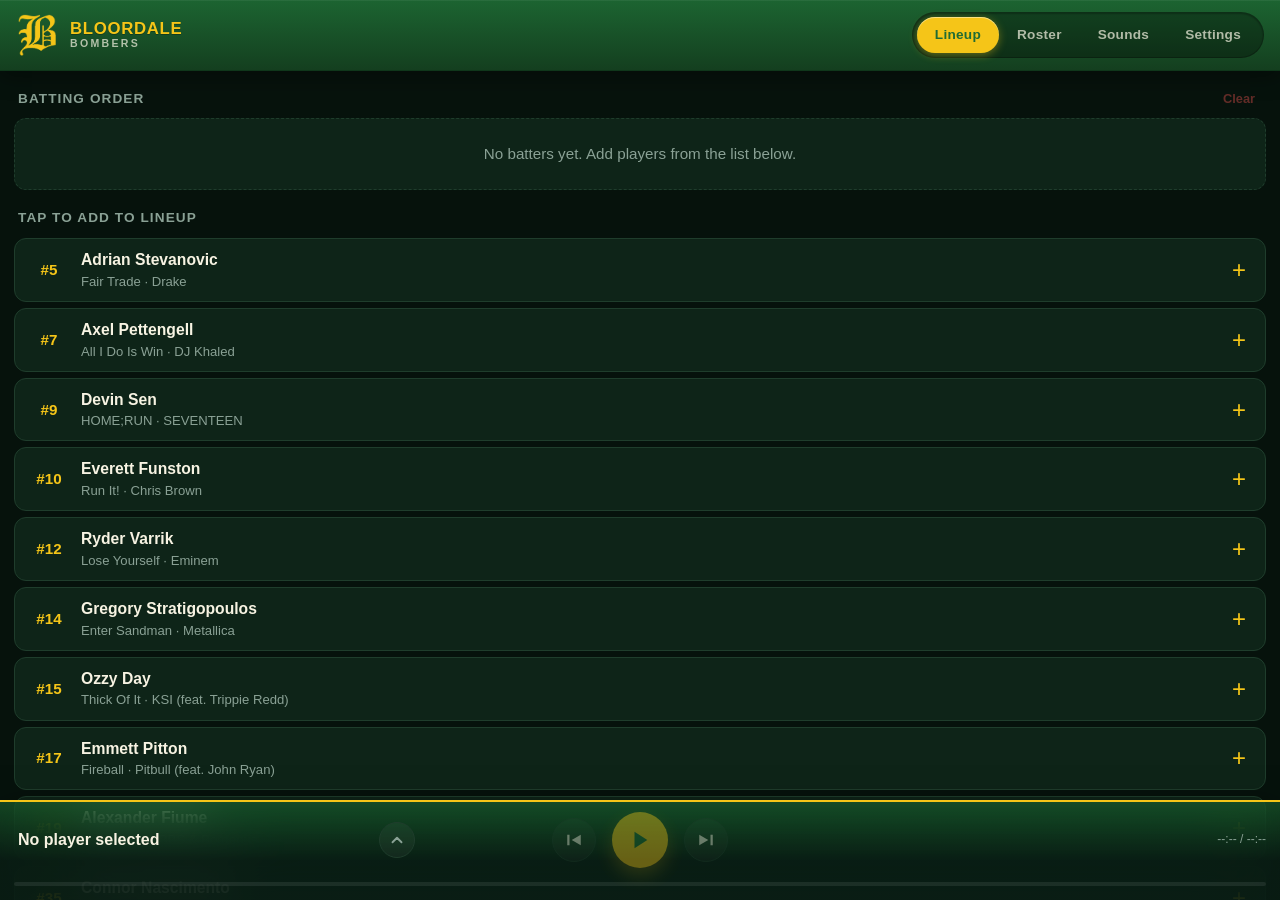
==== index.html @ 480cc955 "Deezer start points, and the team intro moves to the Sounds tab Two changes; they landed together be" ====
<!DOCTYPE html>
<html lang="en">
<head>
  <meta charset="UTF-8">
  <meta name="viewport" content="width=device-width, initial-scale=1.0, user-scalable=no">
  <meta name="apple-mobile-web-app-capable" content="yes">
  <meta name="apple-mobile-web-app-status-bar-style" content="black-translucent">
  <meta name="apple-mobile-web-app-title" content="Bloordale">
  <meta name="theme-color" content="#1f6b34">
  <meta name="description" content="Game-day announcements and walk-up music for the Bloordale Bombers.">
  <link rel="manifest" href="manifest.json">
  <link rel="apple-touch-icon" href="icon-180.png?v=2">
  <link rel="apple-touch-icon" sizes="180x180" href="icon-180.png?v=2">
  <link rel="icon" type="image/png" href="icon-bloordale-b.png?v=2">
  <title>Bloordale Walk-Up</title>

  <!-- Open Graph / Facebook -->
  <meta property="og:type" content="website">
  <meta property="og:site_name" content="Bloordale Walk-Up">
  <meta property="og:title" content="Bloordale Bombers · Walk-Up">
  <meta property="og:description" content="Announcements + walk-up music for every batter, every at-bat.">
  <meta property="og:url" content="https://mfiume.github.io/walkup-music/">
  <meta property="og:image" content="https://mfiume.github.io/walkup-music/og-image.png?v=1">
  <meta property="og:image:width" content="1200">
  <meta property="og:image:height" content="630">
  <meta property="og:image:alt" content="Gold blackletter B on a green background, with the Bloordale Bombers wordmark and the tagline 'Announcements + walk-up music for every batter, every at-bat.'">

  <!-- Twitter / X -->
  <meta name="twitter:card" content="summary_large_image">
  <meta name="twitter:title" content="Bloordale Bombers · Walk-Up">
  <meta name="twitter:description" content="Announcements + walk-up music for every batter, every at-bat.">
  <meta name="twitter:image" content="https://mfiume.github.io/walkup-music/og-image.png?v=1">

  <link rel="stylesheet" href="styles.css?v=36">
  <style>
    /* Critical: hide non-active views even if external CSS is stale/uncached */
    .view { display: none; }
    .view.active { display: block; }
  </style>
</head>
<body>
  <header>
    <div class="header-inner">
      <div class="brand" aria-label="Bloordale Bombers Walk-Up">
        <span class="brand-mark" role="img" aria-label="Bloordale B"></span>
        <span class="brand-text">
          <span class="brand-name">Bloordale</span>
          <span class="brand-sub">Bombers</span>
        </span>
      </div>
      <nav class="tab-group" role="tablist" aria-label="Sections">
        <button class="tab active" data-tab="lineup" role="tab" aria-selected="true">Lineup</button>
        <button class="tab" data-tab="roster" role="tab" aria-selected="false">Roster</button>
        <button class="tab" data-tab="sounds" role="tab" aria-selected="false">Sounds</button>
        <button class="tab" data-tab="settings" role="tab" aria-selected="false">Settings</button>
      </nav>
    </div>
  </header>

  <div id="offline-bar" class="offline-bar hidden" role="status" aria-live="polite">
    <svg width="15" height="15" viewBox="0 0 24 24" fill="none" stroke="currentColor" stroke-width="2.2" stroke-linecap="round" stroke-linejoin="round" aria-hidden="true">
      <path d="M1 1l22 22"/>
      <path d="M16.72 11.06A10.94 10.94 0 0 1 19 12.55"/>
      <path d="M5 12.55a10.94 10.94 0 0 1 5.17-2.39"/>
      <path d="M10.71 5.05A16 16 0 0 1 22.58 9"/>
      <path d="M1.42 9a15.91 15.91 0 0 1 4.7-2.88"/>
      <path d="M8.53 16.11a6 6 0 0 1 6.95 0"/>
      <line x1="12" y1="20" x2="12.01" y2="20"/>
    </svg>
    <span>Offline — playing from saved audio</span>
  </div>

  <main>
    <section id="lineup-view" class="view active">
      <div id="lineup-header">
        <h3>Batting Order</h3>
        <button id="clear-lineup-btn" class="clear-btn">Clear</button>
      </div>
      <div id="lineup-list"></div>
      <div id="available-players">
        <h3>Tap to add to lineup</h3>
        <div id="available-list"></div>
      </div>
    </section>

    <section id="roster-view" class="view"></section>

    <section id="sounds-view" class="view">
      <!-- Soundboard: one-shot ballpark stingers a coach fires by hand. The
           clips are mirrored into audio/sfx/ from myinstants.com (each file's
           source page is listed beside it in app.js) for the same reason the
           Suno tracks are mirrored: a stinger that has to buffer is a stinger
           that lands after the moment it was for. The rows are rendered by
           app.js from the SOUNDBOARD list. -->
      <section class="src-card" id="soundboard-card">
        <header class="src-head">
          <span class="src-logo sfx-logo" aria-hidden="true">
            <svg width="20" height="20" viewBox="0 0 24 24" fill="none" stroke="currentColor" stroke-width="2.1" stroke-linecap="round" stroke-linejoin="round" role="img"><title>Soundboard</title>
              <path d="M3 11v2a1 1 0 0 0 1 1h2l4 4V6L6 10H4a1 1 0 0 0-1 1z"/><path d="M15.5 8.5a5 5 0 0 1 0 7"/><path d="M18.5 5.5a9 9 0 0 1 0 13"/>
            </svg>
          </span>
          <div class="src-titles">
            <div class="src-name">Soundboard</div>
          </div>
          <span class="src-playing" role="img" aria-label="Playing"></span>
          <button class="src-toggle" type="button" data-section="soundboard"
                  aria-expanded="true" aria-controls="sfx-list" aria-label="Collapse Soundboard">
            <svg class="src-chevron" width="18" height="18" viewBox="0 0 24 24" fill="none" stroke="currentColor" stroke-width="2.5" stroke-linecap="round" stroke-linejoin="round" aria-hidden="true"><polyline points="6 9 12 15 18 9"/></svg>
          </button>
        </header>
        <div id="sfx-list" class="track-list"></div>
      </section>

      <!-- Suno: their playlist pages refuse to be framed, so instead the
           tracks are mirrored locally and played by the app itself. -->
      <section class="src-card" id="suno-card">
        <header class="src-head">
          <img class="src-logo" src="suno-logo.png" width="34" height="34" alt="Suno" decoding="async">
          <div class="src-titles">
            <div class="src-name">Suno</div>
          </div>
          <a class="src-link" id="suno-open" href="https://suno.com/playlist/f5dc5fd1-9dc5-4dd0-baaf-c9a19441e943" target="_blank" rel="noopener">
            Open
            <svg width="13" height="13" viewBox="0 0 24 24" fill="none" stroke="currentColor" stroke-width="2.4" stroke-linecap="round" stroke-linejoin="round" aria-hidden="true">
              <path d="M18 13v6a2 2 0 0 1-2 2H5a2 2 0 0 1-2-2V8a2 2 0 0 1 2-2h6"/><polyline points="15 3 21 3 21 9"/><line x1="10" y1="14" x2="21" y2="3"/>
            </svg>
          </a>
          <span class="src-playing" role="img" aria-label="Playing"></span>
          <button class="src-toggle" type="button" data-section="suno"
                  aria-expanded="true" aria-controls="suno-tracks" aria-label="Collapse Suno">
            <svg class="src-chevron" width="18" height="18" viewBox="0 0 24 24" fill="none" stroke="currentColor" stroke-width="2.5" stroke-linecap="round" stroke-linejoin="round" aria-hidden="true"><polyline points="6 9 12 15 18 9"/></svg>
          </button>
        </header>
        <div id="suno-tracks" class="track-list"></div>
      </section>

      <!-- Spotify: link-out only, so it sits last. Their embed caps playback at
           30-second previews unless the listener is signed in with Premium,
           which is no use for between innings, so there's no point spending a
           third-party iframe on it. Tapping through opens the real app, which
           also means nothing here plays in place and there is nothing to
           collapse. -->
      <section class="src-card" id="spotify-card">
        <header class="src-head">
          <span class="src-logo spotify-logo" aria-hidden="true">
            <svg viewBox="0 0 24 24" width="34" height="34" fill="#1ED760" role="img"><title>Spotify</title><path d="M12 0C5.4 0 0 5.4 0 12s5.4 12 12 12 12-5.4 12-12S18.66 0 12 0zm5.521 17.34c-.24.359-.66.48-1.021.24-2.82-1.74-6.36-2.101-10.561-1.141-.418.122-.779-.179-.899-.539-.12-.421.18-.78.54-.9 4.56-1.021 8.52-.6 11.64 1.32.42.18.479.659.301 1.02zm1.44-3.3c-.301.42-.841.6-1.262.3-3.239-1.98-8.159-2.58-11.939-1.38-.479.12-1.02-.12-1.14-.6-.12-.48.12-1.021.6-1.141C9.6 9.9 15 10.561 18.72 12.84c.361.181.54.78.241 1.2zm.12-3.36C15.24 8.4 8.82 8.16 5.16 9.301c-.6.179-1.2-.181-1.38-.721-.18-.601.18-1.2.72-1.381 4.26-1.26 11.28-1.02 15.721 1.621.539.3.719 1.02.419 1.56-.299.421-1.02.599-1.559.3z"/></svg>
          </span>
          <div class="src-titles">
            <div class="src-name">Spotify</div>
          </div>
          <a class="src-link" href="https://open.spotify.com/playlist/4XdSaPrftwgQ7KO2tkmmbv" target="_blank" rel="noopener">
            Open
            <svg width="13" height="13" viewBox="0 0 24 24" fill="none" stroke="currentColor" stroke-width="2.4" stroke-linecap="round" stroke-linejoin="round" aria-hidden="true">
              <path d="M18 13v6a2 2 0 0 1-2 2H5a2 2 0 0 1-2-2V8a2 2 0 0 1 2-2h6"/><polyline points="15 3 21 3 21 9"/><line x1="10" y1="14" x2="21" y2="3"/>
            </svg>
          </a>
        </header>
      </section>
    </section>

    <section id="settings-view" class="view">
      <h3>Walk-Up Mode</h3>
      <p class="settings-desc">How the announcement and music line up at each at-bat.</p>
      <div class="settings-options" role="radiogroup" aria-label="Walk-up mode">
        <button class="settings-opt" data-mode="overlap" role="radio" aria-checked="true">
          <span class="settings-opt-head">
            <span class="settings-opt-title">Overlap</span>
            <span class="settings-opt-check" aria-hidden="true">
              <svg width="16" height="16" viewBox="0 0 24 24" fill="none" stroke="currentColor" stroke-width="3" stroke-linecap="round" stroke-linejoin="round"><polyline points="20 6 9 17 4 12"/></svg>
            </span>
          </span>
          <span class="settings-opt-desc">Music starts at t=0 underneath the announcement at low volume, then ramps to full when the announcement ends.</span>
        </button>
        <button class="settings-opt" data-mode="sequential" role="radio" aria-checked="false">
          <span class="settings-opt-head">
            <span class="settings-opt-title">Sequential</span>
            <span class="settings-opt-check" aria-hidden="true">
              <svg width="16" height="16" viewBox="0 0 24 24" fill="none" stroke="currentColor" stroke-width="3" stroke-linecap="round" stroke-linejoin="round"><polyline points="20 6 9 17 4 12"/></svg>
            </span>
          </span>
          <span class="settings-opt-desc">Announcement plays first; music ducks in under the tail and takes over at the end.</span>
        </button>
      </div>

      <h3 style="margin-top:28px">Songs</h3>
      <p class="settings-desc">Give each player up to three walk-up songs, then switch between them here or from the full-screen player during the game.</p>
      <div id="song-options-list"></div>
    </section>
  </main>

  <div id="playback-bar">
    <div id="playback-main">
      <div id="playback-info">
        <div id="playback-text">
          <div id="playback-primary"><span id="playback-number"></span> <span id="playback-name">No player selected</span></div>
          <div id="playback-song-name" class="hidden"></div>
        </div>
        <span id="playback-status"></span>
        <button id="expand-btn" aria-label="Open Now Playing">
          <svg width="18" height="18" viewBox="0 0 24 24" fill="none" stroke="currentColor" stroke-width="2.5" stroke-linecap="round" stroke-linejoin="round">
            <polyline points="18 15 12 9 6 15"></polyline>
          </svg>
        </button>
      </div>
      <div id="transport">
        <button id="prev-btn" class="transport-btn" disabled aria-label="Previous">
          <svg width="18" height="18" viewBox="0 0 24 24" fill="currentColor"><rect x="3" y="5" width="3" height="14"/><polygon points="21 5 9 12 21 19 21 5"/></svg>
        </button>
        <button id="play-pause-btn" class="transport-btn primary" disabled aria-label="Play">
          <svg id="play-icon" width="22" height="22" viewBox="0 0 24 24" fill="currentColor"><polygon points="6 3 20 12 6 21 6 3"/></svg>
          <svg id="pause-icon" width="22" height="22" viewBox="0 0 24 24" fill="currentColor" style="display:none"><rect x="5" y="3" width="4" height="18"/><rect x="15" y="3" width="4" height="18"/></svg>
        </button>
        <button id="next-btn" class="transport-btn" disabled aria-label="Next">
          <svg width="18" height="18" viewBox="0 0 24 24" fill="currentColor"><polygon points="3 5 15 12 3 19 3 5"/><rect x="18" y="5" width="3" height="14"/></svg>
        </button>
      </div>
      <div id="progress-bar">
        <div id="progress-fill"></div>
      </div>
      <div id="playback-timer"><span id="time-current">--:--</span> / <span id="time-total">--:--</span></div>
    </div>
  </div>

  <div id="now-playing" class="hidden">
    <div id="np-top">
      <button id="collapse-btn" aria-label="Close Now Playing">
        <svg width="22" height="22" viewBox="0 0 24 24" fill="none" stroke="currentColor" stroke-width="2.5" stroke-linecap="round" stroke-linejoin="round">
          <polyline points="6 9 12 15 18 9"></polyline>
        </svg>
      </button>
      <div id="np-current-label">Now Batting</div>
      <div style="width: 44px"></div><!-- spacer for centering -->
    </div>

    <div id="np-last-up"></div>

    <div id="np-batter">
      <div id="np-number"></div>
      <div id="np-name"></div>
      <div id="np-song-name" class="hidden"></div>
      <!-- One chip per song the batter carries, filled in by app.js. Absent
           for a player with a single song: there is nothing to choose. -->
      <div id="np-song-picks" role="radiogroup" aria-label="Walk-up song"></div>
    </div>

    <div id="np-up-next"></div>

    <div id="np-progress">
      <div id="np-progress-bar">
        <div id="np-progress-fill"></div>
      </div>
      <div id="np-times">
        <span id="np-time-current">0:00</span>
        <span id="np-time-total">0:00</span>
      </div>
    </div>

    <div id="np-transport">
      <button id="np-prev-btn" class="np-transport-btn" aria-label="Previous">
        <svg width="28" height="28" viewBox="0 0 24 24" fill="currentColor"><rect x="3" y="5" width="3" height="14"/><polygon points="21 5 9 12 21 19 21 5"/></svg>
      </button>
      <button id="np-play-pause-btn" class="np-transport-btn primary" aria-label="Play">
        <svg id="np-play-icon" width="44" height="44" viewBox="0 0 24 24" fill="currentColor"><polygon points="6 3 20 12 6 21 6 3"/></svg>
        <svg id="np-pause-icon" width="44" height="44" viewBox="0 0 24 24" fill="currentColor" style="display:none"><rect x="5" y="3" width="4" height="18"/><rect x="15" y="3" width="4" height="18"/></svg>
      </button>
      <button id="np-next-btn" class="np-transport-btn" aria-label="Next">
        <svg width="28" height="28" viewBox="0 0 24 24" fill="currentColor"><polygon points="3 5 15 12 3 19 3 5"/><rect x="18" y="5" width="3" height="14"/></svg>
      </button>
    </div>
  </div>

  <audio id="announcement-audio" preload="auto"></audio>
  <audio id="walkup-audio" preload="auto"></audio>
  <audio id="suno-audio" preload="none"></audio>
  <!-- Stingers are short and must fire the instant a pad is tapped, so unlike
       the Suno tracks they are preloaded rather than fetched on demand. -->
  <audio id="sfx-audio" preload="auto"></audio>

  <!-- Deezer search modal -->
  <div id="deezer-modal" class="hidden" role="dialog" aria-modal="true" aria-labelledby="deezer-modal-title">
    <div id="deezer-modal-backdrop"></div>
    <div id="deezer-modal-content">
      <div id="deezer-modal-header">
        <div>
          <div id="deezer-modal-title">Search Deezer</div>
          <div id="deezer-modal-subtitle"></div>
        </div>
        <button id="deezer-close" aria-label="Close">
          <svg width="22" height="22" viewBox="0 0 24 24" fill="none" stroke="currentColor" stroke-width="2.5" stroke-linecap="round"><line x1="18" y1="6" x2="6" y2="18"/><line x1="6" y1="6" x2="18" y2="18"/></svg>
        </button>
      </div>
      <div id="deezer-search-wrap">
        <svg class="deezer-search-icon" width="18" height="18" viewBox="0 0 24 24" fill="none" stroke="currentColor" stroke-width="2.5" stroke-linecap="round" stroke-linejoin="round">
          <circle cx="11" cy="11" r="7"/><line x1="20" y1="20" x2="16.5" y2="16.5"/>
        </svg>
        <input type="text" id="deezer-search-input" placeholder="Song or artist…" autocomplete="off" autocorrect="off" spellcheck="false">
      </div>
      <div id="deezer-results">
        <div class="deezer-empty">Search for any song or artist above.</div>
      </div>
    </div>
  </div>

  <script src="app.js?v=54"></script>
</body>
</html>
---- styles.css ----
/* === Walk-Up Music — Simple Build === */

*, *::before, *::after {
  box-sizing: border-box;
  margin: 0;
  padding: 0;
  -webkit-tap-highlight-color: transparent;
}

:root {
  /* Bloordale Bombers — green + yellow */
  --bg: #06120c;                     /* near-black with a green tint */
  --bg-2: #0a1c14;
  --panel: #0e2418;
  --panel-2: #133022;
  --border: #1f3d2c;
  --text: #f7f3e2;                   /* warm cream */
  --muted: #8aa195;
  --accent: #f5c518;                 /* gold */
  --accent-rgb: 245, 197, 24;
  --accent-soft: rgba(245, 197, 24, 0.18);
  --green: #1f6b34;                  /* logo green */
  --green-bright: #2f8a47;
  --green-rgb: 31, 107, 52;
  --danger: #ef5350;
  --shadow: 0 10px 30px rgba(0, 0, 0, 0.55);
}

html, body {
  height: 100%;
  background: var(--bg);
  color: var(--text);
  font-family: -apple-system, BlinkMacSystemFont, "Segoe UI", Roboto, "Helvetica Neue", Arial, sans-serif;
  font-size: 16px;
  line-height: 1.45;
  overscroll-behavior: none;
}
@supports (height: 100dvh) {
  html, body { height: 100dvh; }
}

/* Three-region layout: header (top), main (scrollable middle), playback bar
   (bottom). Body fills the viewport and never scrolls. Main is the only
   scroll container. The bar is absolutely positioned at the bottom so
   content visually scrolls *under* a frosted-glass overlay, but main's
   bottom padding (--bar-h, set by JS) guarantees the last list item can
   always be scrolled into clear view above the bar. */
body {
  display: flex;
  flex-direction: column;
  overflow: hidden;
  position: relative;
}

button {
  font: inherit;
  color: inherit;
  background: transparent;
  border: 0;
  cursor: pointer;
}
button:disabled { opacity: 0.4; cursor: default; }

.hidden { display: none !important; }

/* === Header === */
header {
  position: sticky;
  top: 0;
  z-index: 5;
  background:
    linear-gradient(180deg, #1c6431 0%, #143f1f 100%);
  border-bottom: 1px solid rgba(0, 0, 0, 0.45);
  box-shadow:
    inset 0 1px 0 rgba(255, 255, 255, 0.06),
    0 6px 20px rgba(0, 0, 0, 0.35);
  padding-top: env(safe-area-inset-top);
}

.header-inner {
  display: flex;
  align-items: center;
  justify-content: space-between;
  gap: 16px;
  padding: 12px 16px;
  max-width: 1400px;
  margin: 0 auto;
}

/* === Offline indicator === */
/* Slim banner under the header. In normal document flow, so it never overlaps
   content — it just isn't there until the device goes offline. */
.offline-bar {
  display: flex;
  align-items: center;
  justify-content: center;
  gap: 8px;
  padding: 6px 14px;
  background: linear-gradient(180deg, #f5c518 0%, #e0ac00 100%);
  color: #1a1500;
  font-size: 0.8rem;
  font-weight: 700;
  letter-spacing: 0.01em;
  box-shadow: 0 4px 14px rgba(0, 0, 0, 0.3);
  position: sticky;
  top: 0;
  z-index: 4;
}
.offline-bar svg { flex-shrink: 0; }

/* === Brand === */
.brand {
  display: flex;
  align-items: center;
  gap: 12px;
  min-width: 0;
}
/* The team's actual blackletter "B" silhouette, painted gold via a CSS mask
   so it shows up as gold-on-green on our header. */
.brand-mark {
  width: 42px;
  height: 42px;
  flex-shrink: 0;
  background-color: var(--accent);
  -webkit-mask-image: url('icon-bloordale-b.png');
          mask-image: url('icon-bloordale-b.png');
  -webkit-mask-size: contain;
          mask-size: contain;
  -webkit-mask-repeat: no-repeat;
          mask-repeat: no-repeat;
  -webkit-mask-position: center;
          mask-position: center;
  filter: drop-shadow(0 2px 3px rgba(0, 0, 0, 0.45));
}
.brand-text {
  display: flex;
  flex-direction: column;
  line-height: 1.05;
  min-width: 0;
}
.brand-name {
  font-size: 1.05rem;
  font-weight: 800;
  color: var(--accent);
  letter-spacing: 0.04em;
  text-transform: uppercase;
  text-shadow: 0 1px 0 rgba(0, 0, 0, 0.25);
  white-space: nowrap;
  overflow: hidden;
  text-overflow: ellipsis;
}
.brand-sub {
  font-size: 0.66rem;
  color: rgba(247, 243, 226, 0.7);
  letter-spacing: 0.22em;
  text-transform: uppercase;
  font-weight: 600;
  white-space: nowrap;
  overflow: hidden;
  text-overflow: ellipsis;
}

/* === Segmented Tab Control === */
.tab-group {
  display: inline-flex;
  align-items: center;
  background: rgba(0, 0, 0, 0.32);
  padding: 4px;
  border-radius: 999px;
  border: 1px solid rgba(0, 0, 0, 0.25);
  box-shadow: inset 0 1px 2px rgba(0, 0, 0, 0.3);
  flex-shrink: 0;
}
.tab {
  padding: 8px 18px;
  border-radius: 999px;
  font-weight: 600;
  font-size: 0.85rem;
  color: rgba(247, 243, 226, 0.7);
  background: transparent;
  border: 0;
  transition: background 0.18s ease, color 0.18s ease, transform 0.1s ease;
  letter-spacing: 0.02em;
  white-space: nowrap;
}
.tab:hover:not(.active) { color: var(--text); }
.tab:active { transform: scale(0.97); }
.tab.active {
  background: var(--accent);
  color: var(--green);
  font-weight: 800;
  box-shadow: 0 2px 8px rgba(var(--accent-rgb), 0.4),
              inset 0 1px 0 rgba(255, 255, 255, 0.45);
}

/* Phone-narrow header: hide brand wordmark + tagline so the B mark stands
   alone, and tighten the tabs so they fit alongside it. */
@media (max-width: 480px) {
  .header-inner { padding: 10px 12px; gap: 10px; }
  .brand-text { display: none; }
  .brand-mark { width: 36px; height: 36px; }
  .tab { padding: 7px 14px; font-size: 0.82rem; }
}
@media (max-width: 380px) {
  /* on the smallest phones, drop tab text to single icons isn't easy without
     icons; just shrink padding more */
  .tab { padding: 6px 10px; font-size: 0.76rem; }
}

/* === Main / Views === */
main {
  flex: 1 1 0;
  min-height: 0;          /* lets the flex item shrink below its content */
  overflow-y: auto;       /* the only scroll container on the page */
  -webkit-overflow-scrolling: touch;
  padding: 14px 14px calc(var(--bar-h, 200px) + 16px);
}
.view { display: none; }
.view.active { display: block; }

h3 {
  font-size: 0.85rem;
  font-weight: 600;
  text-transform: uppercase;
  letter-spacing: 0.08em;
  color: var(--muted);
  margin: 18px 4px 10px;
}

/* === Lineup view === */
#lineup-header {
  display: flex;
  justify-content: space-between;
  align-items: baseline;
}
#lineup-header h3 { margin-top: 4px; }
.clear-btn {
  font-size: 0.8rem;
  color: var(--danger);
  padding: 4px 10px;
  border-radius: 8px;
  font-weight: 600;
  background: transparent;
  border: 1px solid transparent;
}
.clear-btn:not(:disabled):hover {
  background: rgba(239, 83, 80, 0.1);
  border-color: rgba(239, 83, 80, 0.3);
}

.empty-state {
  text-align: center;
  color: var(--muted);
  padding: 24px 12px;
  background: var(--panel);
  border: 1px dashed var(--border);
  border-radius: 12px;
  font-size: 0.95rem;
}
.empty-state.subtle { background: transparent; border: 0; }

#lineup-list {
  display: flex;
  flex-direction: column;
  gap: 6px;
  margin-bottom: 8px;
}

.lineup-row {
  display: grid;
  grid-template-columns: 28px 44px 1fr 36px 36px;
  align-items: center;
  gap: 10px;
  padding: 10px 12px;
  background: var(--panel);
  border: 1px solid var(--border);
  border-radius: 12px;
  cursor: pointer;
  transition: background 0.15s, border-color 0.15s, transform 0.15s;
}
.lineup-row:hover { background: var(--panel-2); }
.lineup-row.active {
  border-color: rgba(var(--accent-rgb), 0.6);
  background: linear-gradient(180deg, rgba(var(--accent-rgb), 0.12), rgba(var(--accent-rgb), 0.04));
  box-shadow: 0 0 0 1px rgba(var(--accent-rgb), 0.2) inset;
}
.lineup-row.dragging { opacity: 0.5; transform: scale(0.98); }

.lineup-pos {
  font-weight: 700;
  color: var(--muted);
  font-size: 0.85rem;
  text-align: center;
}
.lineup-num {
  font-weight: 700;
  color: var(--accent);
  font-size: 0.95rem;
  text-align: center;
}
.lineup-info {
  display: flex;
  flex-direction: column;
  min-width: 0;
}
.lineup-name {
  font-weight: 600;
  font-size: 0.98rem;
  white-space: nowrap;
  overflow: hidden;
  text-overflow: ellipsis;
}
.lineup-song {
  font-size: 0.82rem;
  color: var(--muted);
  white-space: nowrap;
  overflow: hidden;
  text-overflow: ellipsis;
}

.lineup-play, .lineup-remove {
  width: 36px;
  height: 36px;
  border-radius: 50%;
  display: inline-flex;
  align-items: center;
  justify-content: center;
  background: rgba(255, 255, 255, 0.04);
  border: 1px solid var(--border);
  color: var(--text);
  transition: background 0.15s, color 0.15s;
}
.lineup-play:hover { background: var(--accent-soft); color: var(--accent); }
.lineup-remove { color: var(--muted); }
.lineup-remove:hover { background: rgba(239, 83, 80, 0.12); color: var(--danger); border-color: rgba(239, 83, 80, 0.3); }

/* === Available list (lineup tab) === */
#available-players { margin-bottom: 8px; }
#available-list {
  display: flex;
  flex-direction: column;
  gap: 6px;
}
.available-row {
  display: grid;
  grid-template-columns: 44px 1fr 28px;
  align-items: center;
  gap: 10px;
  padding: 10px 12px;
  background: var(--panel);
  border: 1px solid var(--border);
  border-radius: 12px;
  text-align: left;
  width: 100%;
}
.available-row:hover { background: var(--panel-2); border-color: rgba(var(--accent-rgb), 0.4); }
.add-icon {
  font-size: 1.5rem;
  color: var(--accent);
  font-weight: 300;
  line-height: 1;
  text-align: center;
}

/* === Roster view ===
   Matches the lineup-row styling for visual consistency: same panel
   background, border, radius, padding, and inter-row gap. Differences
   from lineup-row: no position column, no remove button. */
#roster-view {
  display: flex;
  flex-direction: column;
  gap: 6px;
  margin-bottom: 8px;
}
.roster-card {
  display: grid;
  grid-template-columns: 44px 1fr 36px;
  align-items: center;
  gap: 10px;
  padding: 10px 12px;
  background: var(--panel);
  border: 1px solid var(--border);
  border-radius: 12px;
  text-align: left;
  width: 100%;
  cursor: pointer;
  transition: background 0.15s, border-color 0.15s, transform 0.15s;
}
.roster-card:hover { background: var(--panel-2); border-color: rgba(var(--accent-rgb), 0.4); }
.roster-card.active {
  border-color: rgba(var(--accent-rgb), 0.6);
  background: linear-gradient(180deg, rgba(var(--accent-rgb), 0.12), rgba(var(--accent-rgb), 0.04));
  box-shadow: 0 0 0 1px rgba(var(--accent-rgb), 0.2) inset;
}
.roster-num {
  font-weight: 700;
  color: var(--accent);
  font-size: 0.95rem;
  text-align: center;
}
.roster-info {
  display: flex;
  flex-direction: column;
  min-width: 0;
}
.roster-name {
  font-weight: 600;
  font-size: 0.98rem;
  white-space: nowrap;
  overflow: hidden;
  text-overflow: ellipsis;
}
.roster-song {
  font-size: 0.82rem;
  color: var(--muted);
  white-space: nowrap;
  overflow: hidden;
  text-overflow: ellipsis;
}
.roster-play {
  width: 36px;
  height: 36px;
  border-radius: 50%;
  display: inline-flex;
  align-items: center;
  justify-content: center;
  background: rgba(255, 255, 255, 0.04);
  border: 1px solid var(--border);
  color: var(--text);
  transition: background 0.15s, color 0.15s;
}
.roster-card:hover .roster-play { background: var(--accent-soft); color: var(--accent); border-color: rgba(var(--accent-rgb), 0.5); }

/* === Playback bar === */
#playback-bar {
  position: absolute;
  left: 0;
  right: 0;
  bottom: 0;
  z-index: 10;
  /* Translucent + blurred so content visibly scrolls *underneath* */
  background:
    linear-gradient(180deg, rgba(31, 107, 52, 0.55) 0%, rgba(10, 28, 20, 0.85) 60%);
  -webkit-backdrop-filter: blur(20px) saturate(160%);
          backdrop-filter: blur(20px) saturate(160%);
  border-top: 2px solid var(--accent);
  box-shadow: var(--shadow);
  padding: 10px 14px calc(14px + env(safe-area-inset-bottom));
}
/* Browsers without backdrop-filter get a more opaque solid colour so the
   text is still legible. */
@supports not ((-webkit-backdrop-filter: blur(1px)) or (backdrop-filter: blur(1px))) {
  #playback-bar {
    background:
      linear-gradient(180deg, rgba(31, 107, 52, 0.92) 0%, rgba(10, 28, 20, 0.97) 60%);
  }
}
#playback-main {
  display: grid;
  grid-template-columns: 1fr;
  gap: 8px;
  max-width: 1400px;
  margin: 0 auto;
}
#playback-info {
  display: flex;
  align-items: center;
  gap: 12px;
  min-width: 0;
}
#playback-text {
  flex: 1;
  min-width: 0;
}
#playback-primary {
  font-weight: 700;
  font-size: 1rem;
  white-space: nowrap;
  overflow: hidden;
  text-overflow: ellipsis;
}
#playback-number { color: var(--accent); margin-right: 4px; }
#playback-song-name {
  font-size: 0.82rem;
  color: var(--muted);
  white-space: nowrap;
  overflow: hidden;
  text-overflow: ellipsis;
}
#playback-status {
  font-size: 0.75rem;
  color: var(--muted);
  text-transform: uppercase;
  letter-spacing: 0.06em;
  white-space: nowrap;
}

#expand-btn {
  background: rgba(255, 255, 255, 0.04);
  border: 1px solid var(--border);
  color: var(--muted);
  width: 36px;
  height: 36px;
  border-radius: 50%;
  display: inline-flex;
  align-items: center;
  justify-content: center;
  flex-shrink: 0;
  transition: background 0.15s, color 0.15s, transform 0.1s;
}
#expand-btn:hover { color: var(--accent); background: var(--accent-soft); border-color: rgba(var(--accent-rgb), 0.5); }
#expand-btn:active { transform: scale(0.94); }

#transport {
  display: flex;
  justify-content: center;
  align-items: center;
  gap: 16px;
}
.transport-btn {
  width: 44px;
  height: 44px;
  border-radius: 50%;
  display: inline-flex;
  align-items: center;
  justify-content: center;
  color: var(--text);
  background: rgba(255, 255, 255, 0.05);
  border: 1px solid var(--border);
  transition: background 0.15s, color 0.15s, transform 0.1s;
}
.transport-btn:not(:disabled):hover { background: rgba(255, 255, 255, 0.1); }
.transport-btn:not(:disabled):active { transform: scale(0.94); }
.transport-btn.primary {
  width: 56px;
  height: 56px;
  background: var(--accent);
  color: var(--green);  /* gold button, green icon — matches the logo */
  border-color: transparent;
  box-shadow: 0 8px 18px rgba(var(--accent-rgb), 0.35);
}
.transport-btn.primary:not(:disabled):hover { background: #ffd246; }

#progress-bar {
  height: 4px;
  background: rgba(255, 255, 255, 0.08);
  border-radius: 999px;
  overflow: hidden;
}
#progress-fill {
  height: 100%;
  width: 0%;
  background: var(--accent);
  border-radius: 999px;
  transition: width 0.2s linear;
}
#playback-timer {
  font-size: 0.75rem;
  color: var(--muted);
  text-align: center;
  font-variant-numeric: tabular-nums;
}

/* === Layout tweaks for wider screens === */
@media (min-width: 720px) {
  #playback-main {
    grid-template-columns: minmax(0, 1fr) minmax(0, 1fr) minmax(0, 1fr);
    grid-template-areas:
      "info transport timer"
      "progress progress progress";
    align-items: center;
    gap: 14px 24px;
  }
  #playback-info { grid-area: info; }
  #transport {
    grid-area: transport;
    justify-self: center;  /* center the transport within its own column */
  }
  #playback-timer { grid-area: timer; text-align: right; }
  #progress-bar { grid-area: progress; }
}

/* Show player name + song side-by-side on wider screens (no truncation) */
@media (min-width: 900px) {
  #playback-text {
    display: flex;
    align-items: baseline;
    gap: 14px;
    min-width: 0;
  }
  #playback-primary { flex-shrink: 0; }
  #playback-song-name {
    font-size: 0.95rem;
    color: var(--muted);
  }
  #playback-song-name::before {
    content: '·';
    margin-right: 10px;
    color: var(--muted);
    opacity: 0.6;
  }
}

/* ==============================
   Now Playing (fullscreen overlay)
   ============================== */
#now-playing {
  position: fixed;
  inset: 0;
  z-index: 50;
  background:
    radial-gradient(circle at 50% 0%, rgba(31, 107, 52, 0.55) 0%, transparent 60%),
    linear-gradient(180deg, var(--bg) 0%, var(--bg-2) 100%);
  display: flex;
  flex-direction: column;
  align-items: center;
  padding: max(env(safe-area-inset-top), 18px) 22px max(env(safe-area-inset-bottom), 22px);
  transition: transform 0.35s cubic-bezier(0.2, 0.8, 0.2, 1), opacity 0.25s ease;
}
#now-playing.hidden {
  display: flex !important;          /* override critical-CSS .hidden */
  transform: translateY(100%);
  opacity: 0;
  pointer-events: none;
}

#np-top {
  width: 100%;
  max-width: 560px;
  display: flex;
  align-items: center;
  justify-content: space-between;
  gap: 12px;
  padding-top: 4px;
  flex-shrink: 0;
}

#collapse-btn {
  background: rgba(255, 255, 255, 0.05);
  border: 1px solid var(--border);
  color: var(--text);
  width: 44px;
  height: 44px;
  border-radius: 50%;
  display: inline-flex;
  align-items: center;
  justify-content: center;
  flex-shrink: 0;
  transition: background 0.15s, transform 0.1s;
}
#collapse-btn:hover { background: rgba(255, 255, 255, 0.1); }
#collapse-btn:active { transform: scale(0.92); }

#np-current-label {
  font-size: 0.72rem;
  font-weight: 700;
  text-transform: uppercase;
  letter-spacing: 0.22em;
  color: var(--muted);
  text-align: center;
}

/* Who just hit. Sits above the batter block so the panel reads in the order
   the game happens — last up, now batting, on deck — and is dimmed because it
   is history: it must never pull the eye off the name at the plate. */
#np-last-up {
  margin-top: 14px;
  width: 100%;
  max-width: 560px;
  display: flex;
  flex-direction: column;
  flex-shrink: 0;
}
#np-last-up:empty { display: none; }

#np-batter {
  margin-top: clamp(14px, 5vh, 48px);
  text-align: center;
  display: flex;
  flex-direction: column;
  align-items: center;
  width: 100%;
  max-width: 560px;
  flex-shrink: 0;
}
#np-number {
  font-size: clamp(5rem, 22vw, 9rem);
  font-weight: 900;
  color: var(--accent);
  line-height: 0.9;
  letter-spacing: -0.04em;
  font-variant-numeric: tabular-nums;
  text-shadow: 0 0 60px rgba(var(--accent-rgb), 0.25);
}
#np-name {
  margin-top: 12px;
  font-size: clamp(1.4rem, 5vw, 2.2rem);
  font-weight: 700;
  color: var(--text);
  letter-spacing: 0.01em;
  line-height: 1.15;
}
#np-song-name {
  margin-top: 10px;
  font-size: clamp(0.9rem, 2.2vw, 1.1rem);
  color: var(--muted);
  letter-spacing: 0.01em;
}
#np-song-name.hidden { display: none; }

/* The batter's songs. Sits directly under the song line so the chip you tap
   and the full title that results are read in one glance. Equal widths, so a
   long title truncates rather than starving its neighbours; the row disappears
   entirely for a player with one song. */
#np-song-picks {
  margin-top: 14px;
  width: 100%;
  display: flex;
  gap: 7px;
  justify-content: center;
}
#np-song-picks:empty { display: none; }

.np-song-chip {
  flex: 1 1 0;
  min-width: 0;
  max-width: 170px;
  padding: 9px 10px;
  border-radius: 999px;
  border: 1px solid var(--border);
  background: rgba(255, 255, 255, 0.05);
  color: var(--muted);
  font-size: 0.82rem;
  font-weight: 600;
  letter-spacing: 0.01em;
  transition: background 0.15s, color 0.15s, border-color 0.15s, transform 0.08s;
}
.np-song-chip-title {
  display: block;
  white-space: nowrap;
  overflow: hidden;
  text-overflow: ellipsis;
}
.np-song-chip:hover {
  color: var(--text);
  border-color: rgba(var(--accent-rgb), 0.45);
}
.np-song-chip:active { transform: scale(0.96); }
.np-song-chip.active {
  background: var(--accent);
  border-color: var(--accent);
  color: var(--green);
  font-weight: 800;
}
/* Chosen, but its audio isn't on this device: gold outline instead of gold
   fill, because something else is what the speaker is actually playing. */
.np-song-chip.active.needs-download {
  background: transparent;
  border-color: var(--accent);
  border-style: dashed;
  color: var(--accent);
}

#np-up-next {
  margin-top: 18px;
  width: 100%;
  max-width: 560px;
  display: flex;
  flex-direction: column;
  gap: 8px;
}
.np-role-row {
  display: flex;
  align-items: center;
  gap: 14px;
  background: rgba(255, 255, 255, 0.04);
  border: 1px solid var(--border);
  border-radius: 12px;
  padding: 10px 14px;
}
.np-role-label {
  font-size: 0.62rem;
  font-weight: 800;
  text-transform: uppercase;
  letter-spacing: 0.1em;
  padding: 4px 8px;
  border-radius: 5px;
  background: rgba(var(--green-rgb), 0.25);
  color: var(--accent);
  flex-shrink: 0;
}
.np-role-name {
  font-size: 0.95rem;
  font-weight: 600;
  color: var(--text);
  flex: 1;
  text-align: right;
  white-space: nowrap;
  overflow: hidden;
  text-overflow: ellipsis;
}
.np-role-name .np-role-num {
  color: var(--accent);
  margin-right: 6px;
}

/* A batter who has already hit: same row, held back a stop. */
.np-role-row--past {
  background: rgba(255, 255, 255, 0.02);
  border-color: rgba(31, 61, 44, 0.7);
}
.np-role-row--past .np-role-label {
  background: rgba(255, 255, 255, 0.06);
  color: var(--muted);
}
.np-role-row--past .np-role-name { color: var(--muted); }
.np-role-row--past .np-role-name .np-role-num { color: rgba(var(--accent-rgb), 0.6); }

#np-progress {
  width: 100%;
  max-width: 560px;
  margin-top: auto;     /* push to lower portion */
  padding-top: 24px;
}
#np-progress-bar {
  height: 16px;
  position: relative;
  display: flex;
  align-items: center;
}
#np-progress-bar::before {
  content: '';
  position: absolute;
  left: 0; right: 0;
  height: 4px;
  background: rgba(255, 255, 255, 0.08);
  border-radius: 2px;
  pointer-events: none;
}
#np-progress-fill {
  position: absolute;
  left: 0;
  height: 4px;
  background: var(--accent);
  border-radius: 2px;
  width: 0%;
  transition: width 0.2s linear;
  z-index: 1;
  pointer-events: none;
}
#np-times {
  display: flex;
  justify-content: space-between;
  margin-top: 8px;
  font-size: 0.78rem;
  color: var(--muted);
  font-variant-numeric: tabular-nums;
}

#np-transport {
  display: flex;
  align-items: center;
  justify-content: center;
  gap: 36px;
  margin-top: 22px;
  padding-bottom: 12px;
  width: 100%;
  max-width: 560px;
}
.np-transport-btn {
  width: 60px;
  height: 60px;
  border: none;
  border-radius: 50%;
  background: rgba(255, 255, 255, 0.05);
  color: var(--text);
  display: flex;
  align-items: center;
  justify-content: center;
  flex-shrink: 0;
  transition: background 0.15s, transform 0.1s;
}
.np-transport-btn:hover:not(:disabled) { background: rgba(255, 255, 255, 0.1); }
.np-transport-btn:active:not(:disabled) { transform: scale(0.92); }
.np-transport-btn:disabled { opacity: 0.3; }
.np-transport-btn.primary {
  width: 84px;
  height: 84px;
  background: var(--accent);
  color: var(--green);
  box-shadow: 0 10px 30px rgba(var(--accent-rgb), 0.35);
}
.np-transport-btn.primary:hover:not(:disabled) { background: #ffd246; }
.np-transport-btn.primary:active:not(:disabled) { transform: scale(0.95); }
.np-transport-btn.primary:disabled {
  background: var(--muted);
  color: var(--bg);
  box-shadow: none;
  opacity: 0.5;
}

/* === Settings view === */
.settings-desc {
  color: var(--muted);
  font-size: 0.9rem;
  margin: -4px 4px 14px;
  line-height: 1.5;
}

.settings-options {
  display: flex;
  flex-direction: column;
  gap: 8px;
  margin-bottom: 8px;
}

.settings-opt {
  display: flex;
  flex-direction: column;
  align-items: stretch;
  gap: 6px;
  padding: 14px 16px;
  background: var(--panel);
  border: 1px solid var(--border);
  border-radius: 12px;
  text-align: left;
  width: 100%;
  cursor: pointer;
  transition: background 0.15s, border-color 0.15s, transform 0.1s;
}
.settings-opt:hover { background: var(--panel-2); border-color: rgba(var(--accent-rgb), 0.4); }
.settings-opt:active { transform: scale(0.995); }

.settings-opt.active {
  border-color: rgba(var(--accent-rgb), 0.7);
  background: linear-gradient(180deg, rgba(var(--accent-rgb), 0.12), rgba(var(--accent-rgb), 0.04));
  box-shadow: 0 0 0 1px rgba(var(--accent-rgb), 0.25) inset;
}

.settings-opt-head {
  display: flex;
  align-items: center;
  justify-content: space-between;
  gap: 12px;
}
.settings-opt-title {
  font-weight: 700;
  font-size: 1.02rem;
  color: var(--text);
  letter-spacing: 0.01em;
}
.settings-opt-check {
  width: 24px;
  height: 24px;
  border-radius: 50%;
  display: inline-flex;
  align-items: center;
  justify-content: center;
  background: transparent;
  border: 1.5px solid var(--border);
  color: transparent;
  flex-shrink: 0;
  transition: background 0.15s, border-color 0.15s, color 0.15s;
}
.settings-opt.active .settings-opt-check {
  background: var(--accent);
  border-color: var(--accent);
  color: var(--green);
}

.settings-opt-desc {
  font-size: 0.85rem;
  color: var(--muted);
  line-height: 1.5;
}

/* === Settings → Songs (per-player walk-up overrides) === */
#song-options-list {
  display: flex;
  flex-direction: column;
  gap: 10px;
  margin-bottom: 8px;
}

/* Accordion: each player's card is a <details>; summary is the tappable
   row that shows #N / name / current song / caret. Body (song library)
   reveals when open. */
.song-player-card {
  background: var(--panel);
  border: 1px solid var(--border);
  border-radius: 12px;
  overflow: hidden;
}
.song-player-card + .song-player-card { margin-top: 0; /* gap handled by parent */ }
.song-player-card[open] {
  background: var(--panel-2);
  border-color: rgba(var(--accent-rgb), 0.25);
}

/* Hide the native disclosure marker so our caret is the only chevron */
.song-player-card > summary::-webkit-details-marker { display: none; }
.song-player-card > summary { list-style: none; }

.song-player-head {
  display: flex;
  align-items: center;
  gap: 10px;
  padding: 12px 14px;
  cursor: pointer;
  user-select: none;
  -webkit-tap-highlight-color: transparent;
}
.song-player-head:hover { background: rgba(255, 255, 255, 0.02); }
.song-player-head .lineup-num { min-width: 44px; }
.song-player-name {
  font-weight: 600;
  font-size: 0.98rem;
  color: var(--text);
  white-space: nowrap;
  overflow: hidden;
  text-overflow: ellipsis;
}
.song-player-current {
  font-size: 0.82rem;
  color: var(--muted);
  margin-left: auto;
  white-space: nowrap;
  overflow: hidden;
  text-overflow: ellipsis;
  max-width: 45%;
  display: inline-flex;
  align-items: center;
  gap: 6px;
}
.song-player-current.is-custom { color: var(--accent); }
/* One dot per song the player holds, the filled one being what plays. Says
   "there are others" at a glance, with no words and no room taken. */
.song-player-dots {
  display: inline-flex;
  align-items: center;
  gap: 3px;
  flex-shrink: 0;
  margin-left: 2px;
}
.song-player-dots i {
  width: 5px;
  height: 5px;
  border-radius: 50%;
  background: rgba(255, 255, 255, 0.22);
}
.song-player-dots i.on { background: var(--accent); }

.song-player-customdot {
  width: 6px;
  height: 6px;
  background: var(--accent);
  border-radius: 50%;
  display: inline-block;
  box-shadow: 0 0 6px rgba(var(--accent-rgb), 0.6);
}
.song-player-caret {
  flex-shrink: 0;
  color: var(--muted);
  display: inline-flex;
  align-items: center;
  transition: transform 0.18s ease;
}
.song-player-card[open] .song-player-caret { transform: rotate(180deg); color: var(--accent); }

.song-opts {
  display: flex;
  flex-direction: column;
  gap: 6px;
  padding: 0 12px 12px;
}

.song-opt {
  display: flex;
  align-items: center;
  gap: 10px;
  padding: 9px 12px;
  background: transparent;
  border: 1px solid var(--border);
  border-radius: 10px;
  color: var(--text);
  text-align: left;
  cursor: pointer;
  width: 100%;
  transition: background 0.15s, border-color 0.15s, transform 0.1s;
}
.song-opt:hover { background: var(--panel-2); }
.song-opt:active { transform: scale(0.995); }
.song-opt.active {
  border-color: rgba(var(--accent-rgb), 0.7);
  background: linear-gradient(180deg, rgba(var(--accent-rgb), 0.12), rgba(var(--accent-rgb), 0.04));
  box-shadow: 0 0 0 1px rgba(var(--accent-rgb), 0.25) inset;
}

.song-opt-title {
  font-weight: 600;
  font-size: 0.95rem;
  color: var(--text);
  flex: 1;
  min-width: 0;
  white-space: nowrap;
  overflow: hidden;
  text-overflow: ellipsis;
}
.song-opt-tag {
  font-size: 0.62rem;
  font-weight: 800;
  color: var(--accent);
  text-transform: uppercase;
  letter-spacing: 0.12em;
  padding: 3px 6px;
  border-radius: 4px;
  background: rgba(var(--accent-rgb), 0.08);
  border: 1px solid rgba(var(--accent-rgb), 0.35);
  flex-shrink: 0;
}
/* The player's own songs: same row as a library entry, held slightly forward
   so the group reads as theirs rather than as more of the list below. A Deezer
   song stacks its start control underneath, inside the same card — the start
   point belongs to that song, not to the list. */
.song-opt.song-pick {
  background: rgba(255, 255, 255, 0.02);
  flex-direction: column;
  align-items: stretch;
  gap: 0;
}
.song-pick-main {
  display: flex;
  align-items: center;
  gap: 9px;
  min-width: 0;          /* lets the title column be the thing that truncates */
}
/* Cover art in a pick row is an identifier, not a feature: keep it small enough
   that the song's name still has room next to the badges. */
.song-pick .song-opt-art {
  width: 30px;
  height: 30px;
  border-radius: 5px;
}
.song-pick .song-opt-title { min-width: 3.5em; }
/* The tag and the circle occupy the same slot: a row either offers itself to be
   chosen, or says it is the one playing. Both at once cost the song's name the
   room it needs on a phone. */

/* Indented to the title above it, past the play button, so the two read as one
   block rather than two settings. */
.song-start {
  display: flex;
  align-items: center;
  gap: 10px;
  padding: 7px 2px 1px 42px;
}
.song-start-label,
.song-start-value {
  font-size: 0.72rem;
  color: var(--muted);
  flex-shrink: 0;
}
.song-start-value {
  min-width: 38px;
  text-align: right;
  font-variant-numeric: tabular-nums;
}
.song-start.on-active .song-start-value { color: var(--accent); }

.song-start-range {
  flex: 1;
  min-width: 0;
  height: 24px;                /* a thumb-sized target, not a hairline */
  background: transparent;
  -webkit-appearance: none;
  appearance: none;
  cursor: pointer;
}
.song-start-range:focus { outline: none; }
.song-start-range::-webkit-slider-runnable-track {
  height: 3px;
  border-radius: 2px;
  background: rgba(255, 255, 255, 0.16);
}
.song-start-range::-webkit-slider-thumb {
  -webkit-appearance: none;
  width: 17px;
  height: 17px;
  margin-top: -7px;
  border-radius: 50%;
  border: 0;
  background: var(--accent);
  box-shadow: 0 1px 5px rgba(0, 0, 0, 0.55);
}
.song-start-range::-moz-range-track {
  height: 3px;
  border-radius: 2px;
  background: rgba(255, 255, 255, 0.16);
}
.song-start-range::-moz-range-thumb {
  width: 17px;
  height: 17px;
  border-radius: 50%;
  border: 0;
  background: var(--accent);
  box-shadow: 0 1px 5px rgba(0, 0, 0, 0.55);
}
.song-opt.song-pick.active {
  background: linear-gradient(180deg, rgba(var(--accent-rgb), 0.14), rgba(var(--accent-rgb), 0.05));
}
.song-opt.is-missing .song-opt-title-line { color: var(--muted); }

/* "Playing" on the one that plays; "Added" on a library song they hold but
   aren't using. Different weights on purpose — one is state, one is stock. */
.song-opt-tag.playing-tag {
  background: var(--accent);
  color: var(--green);
  border-color: var(--accent);
}
.song-opt-tag.held-tag {
  color: var(--accent);
  border-color: rgba(var(--accent-rgb), 0.45);
  background: var(--accent-soft);
}

/* At the cap: rows that would add a fourth song stop responding, rather than
   disappearing and leaving the coach hunting for a song that was there a
   moment ago. */
.song-opt.is-disabled {
  opacity: 0.45;
  cursor: default;
  pointer-events: none;
}
.song-opt-note {
  padding: 9px 14px 11px;
  font-size: 0.78rem;
  color: var(--muted);
}

.song-opt-tag.muted {
  color: var(--muted);
  background: rgba(255, 255, 255, 0.04);
  border-color: var(--border);
  font-weight: 700;
  letter-spacing: 0.04em;
  text-transform: none;
  font-size: 0.7rem;
}
.song-opt-check {
  width: 22px;
  height: 22px;
  border-radius: 50%;
  display: inline-flex;
  align-items: center;
  justify-content: center;
  background: transparent;
  border: 1.5px solid var(--border);
  color: transparent;
  flex-shrink: 0;
  transition: background 0.15s, border-color 0.15s, color 0.15s;
}
.song-opt.in-list .song-opt-check {
  opacity: 1;
  border-color: rgba(var(--accent-rgb), 0.5);
  color: rgba(var(--accent-rgb), 0.9);
}
.song-opt.active .song-opt-check {
  background: var(--accent);
  border-color: var(--accent);
  color: var(--green);
}

/* Small preview play button on each option */
.song-opt-preview {
  width: 32px;
  height: 32px;
  border-radius: 50%;
  display: inline-flex;
  align-items: center;
  justify-content: center;
  background: rgba(255, 255, 255, 0.04);
  border: 1px solid var(--border);
  color: var(--text);
  flex-shrink: 0;
  cursor: pointer;
  transition: background 0.15s, color 0.15s, border-color 0.15s;
}
.song-opt-preview:hover {
  background: var(--accent-soft);
  color: var(--accent);
  border-color: rgba(var(--accent-rgb), 0.5);
}
.song-opt-preview.playing {
  background: var(--accent);
  color: var(--green);
  border-color: var(--accent);
}

/* === Deezer: per-player accordion rows === */

/* "DZ" chip on the collapsed summary so you can see at a glance which players
   have a Deezer song assigned. */
.song-player-deezer-chip {
  font-size: 0.6rem;
  font-weight: 800;
  color: var(--green);
  background: var(--accent);
  padding: 2px 5px;
  border-radius: 4px;
  letter-spacing: 0.08em;
  flex-shrink: 0;
}

/* The currently-assigned Deezer song row, shown at the top of the accordion
   body above the library. Slightly more prominent than a library row. */
.song-opt.song-opt-deezer {
  background: linear-gradient(180deg, rgba(var(--accent-rgb), 0.10), rgba(var(--accent-rgb), 0.02));
  border-color: rgba(var(--accent-rgb), 0.5);
}
.song-opt-art {
  width: 36px;
  height: 36px;
  border-radius: 6px;
  object-fit: cover;
  flex-shrink: 0;
  background: var(--panel-2);
}
.song-opt-title-line {
  display: block;
  font-weight: 600;
  font-size: 0.95rem;
  color: var(--text);
  white-space: nowrap;
  overflow: hidden;
  text-overflow: ellipsis;
}
.song-opt-sub {
  display: block;
  font-size: 0.78rem;
  color: var(--muted);
  white-space: nowrap;
  overflow: hidden;
  text-overflow: ellipsis;
}
.song-opt-remove {
  width: 28px;
  height: 28px;
  border-radius: 50%;
  display: inline-flex;
  align-items: center;
  justify-content: center;
  background: transparent;
  border: 1px solid var(--border);
  color: var(--muted);
  flex-shrink: 0;
  cursor: pointer;
  transition: background 0.15s, color 0.15s, border-color 0.15s;
}
.song-opt-remove:hover {
  color: var(--danger);
  border-color: var(--danger);
  background: rgba(239, 83, 80, 0.08);
}

/* "Search Deezer…" / "Change Deezer song…" launcher row. */
.song-opt.song-opt-deezer-search {
  border-style: dashed;
  background: transparent;
  color: var(--muted);
}
.song-opt.song-opt-deezer-search:hover {
  color: var(--accent);
  border-color: rgba(var(--accent-rgb), 0.5);
  background: var(--accent-soft);
}
/* Deezer search needs a connection — dim the launcher when offline so it's
   clear it won't do anything (the modal still explains why if tapped). */
body.is-offline .song-opt.song-opt-deezer-search { opacity: 0.5; }
.song-opt-deezer-icon {
  width: 28px;
  height: 28px;
  display: inline-flex;
  align-items: center;
  justify-content: center;
  border-radius: 50%;
  background: rgba(255, 255, 255, 0.04);
  border: 1px solid var(--border);
  color: inherit;
  flex-shrink: 0;
}

/* Thin divider with a "Library" label between Deezer + library rows. */
.song-opts-divider {
  display: flex;
  align-items: center;
  gap: 8px;
  color: var(--muted);
  font-size: 0.7rem;
  letter-spacing: 0.1em;
  text-transform: uppercase;
  margin: 4px 2px 2px;
}
.song-opts-divider::before,
.song-opts-divider::after {
  content: '';
  flex: 1;
  height: 1px;
  background: var(--border);
}
/* A divider carrying a count reads left to right — "ADRIAN'S SONGS ——— 2 OF 3"
   — so it drops the leading rule and lets the trailing one do the spacing. */
.song-opts-divider:has(.song-opts-count)::before { display: none; }
.song-opts-count { flex-shrink: 0; }

/* === Deezer search modal === */
#deezer-modal {
  position: fixed;
  inset: 0;
  z-index: 100;
  display: flex;
  align-items: flex-end;
  justify-content: center;
  pointer-events: auto;
}
#deezer-modal.hidden { display: none; }
#deezer-modal-backdrop {
  position: absolute;
  inset: 0;
  background: rgba(0, 0, 0, 0.55);
  backdrop-filter: blur(4px);
  -webkit-backdrop-filter: blur(4px);
}
#deezer-modal-content {
  position: relative;
  width: 100%;
  max-width: 560px;
  max-height: 88vh;
  background: var(--panel);
  border: 1px solid var(--border);
  border-radius: 18px 18px 0 0;
  box-shadow: var(--shadow);
  display: flex;
  flex-direction: column;
  overflow: hidden;
  animation: dz-pop 0.18s ease-out;
}
@media (min-width: 720px) {
  #deezer-modal { align-items: center; }
  #deezer-modal-content { border-radius: 18px; }
}
@keyframes dz-pop {
  from { transform: translateY(12px); opacity: 0.0; }
  to   { transform: translateY(0); opacity: 1; }
}
body.modal-open { overflow: hidden; }

#deezer-modal-header {
  display: flex;
  align-items: center;
  justify-content: space-between;
  gap: 12px;
  padding: 14px 16px 8px;
}
#deezer-modal-title {
  font-weight: 700;
  font-size: 1.05rem;
  color: var(--text);
}
#deezer-modal-subtitle {
  font-size: 0.82rem;
  color: var(--muted);
  margin-top: 2px;
}
#deezer-close {
  width: 36px;
  height: 36px;
  border-radius: 50%;
  display: inline-flex;
  align-items: center;
  justify-content: center;
  background: transparent;
  border: 1px solid var(--border);
  color: var(--text);
  cursor: pointer;
  flex-shrink: 0;
}
#deezer-close:hover { background: var(--panel-2); }

#deezer-search-wrap {
  display: flex;
  align-items: center;
  gap: 8px;
  padding: 6px 14px;
  margin: 4px 14px 10px;
  background: var(--bg-2);
  border: 1px solid var(--border);
  border-radius: 12px;
}
.deezer-search-icon { color: var(--muted); flex-shrink: 0; }
#deezer-search-input {
  flex: 1;
  background: transparent;
  border: 0;
  outline: none;
  color: var(--text);
  font: inherit;
  padding: 8px 0;
}
#deezer-search-input::placeholder { color: var(--muted); }

#deezer-results {
  overflow-y: auto;
  padding: 0 8px 8px;
  flex: 1;
}
.deezer-empty {
  color: var(--muted);
  font-size: 0.9rem;
  text-align: center;
  padding: 28px 18px;
}
.deezer-empty.error { color: var(--danger); }

.deezer-result {
  display: flex;
  align-items: center;
  gap: 10px;
  padding: 8px 10px;
  border-radius: 12px;
}
.deezer-result + .deezer-result { margin-top: 2px; }
.deezer-result:hover { background: var(--panel-2); }

.deezer-result-play {
  width: 34px;
  height: 34px;
  border-radius: 50%;
  display: inline-flex;
  align-items: center;
  justify-content: center;
  background: rgba(255, 255, 255, 0.04);
  border: 1px solid var(--border);
  color: var(--text);
  flex-shrink: 0;
  cursor: pointer;
  transition: background 0.15s, color 0.15s, border-color 0.15s;
}
.deezer-result-play:hover {
  background: var(--accent-soft);
  color: var(--accent);
  border-color: rgba(var(--accent-rgb), 0.5);
}
.deezer-result-play.playing {
  background: var(--accent);
  color: var(--green);
  border-color: var(--accent);
}

.deezer-result-art {
  width: 44px;
  height: 44px;
  border-radius: 6px;
  object-fit: cover;
  background: var(--panel-2);
  flex-shrink: 0;
}
.deezer-result-art.placeholder { background: var(--panel-2); }

.deezer-result-info {
  flex: 1;
  min-width: 0;
  display: flex;
  flex-direction: column;
  gap: 1px;
}
.deezer-result-title {
  font-weight: 600;
  font-size: 0.95rem;
  color: var(--text);
  white-space: nowrap;
  overflow: hidden;
  text-overflow: ellipsis;
}

/* "E" explicit marker — small square badge, iOS/Spotify style. */
.explicit-badge {
  display: inline-flex;
  align-items: center;
  justify-content: center;
  width: 15px;
  height: 15px;
  margin-right: 6px;
  border-radius: 3px;
  background: var(--muted);
  color: var(--bg);
  font-size: 0.62rem;
  font-weight: 800;
  line-height: 1;
  vertical-align: middle;
  flex-shrink: 0;
  position: relative;
  top: -1px;
}
.deezer-result-artist {
  font-size: 0.78rem;
  color: var(--muted);
  white-space: nowrap;
  overflow: hidden;
  text-overflow: ellipsis;
}

.deezer-result-use {
  background: var(--accent);
  color: var(--green);
  border: 0;
  font-weight: 700;
  padding: 8px 14px;
  border-radius: 8px;
  cursor: pointer;
  flex-shrink: 0;
}
.deezer-result-use:hover { filter: brightness(1.05); }
.deezer-result-use:disabled {
  background: var(--panel-2);
  color: var(--muted);
  cursor: default;
}

.deezer-footnote {
  text-align: center;
  font-size: 0.74rem;
  color: var(--muted);
  padding: 6px 14px 14px;
  border-top: 1px solid var(--border);
  margin-top: 4px;
}

/* === Sounds view ============================================================
   Three cards, ordered by how much they get used and each folding shut so the
   one in play can sit at the top of the screen. The soundboard comes first: it
   is the one thing on the tab a coach reaches for mid-play. Then Suno, whose
   tracks are mirrored into audio/suno/ and played by the app itself — their
   pages refuse to be framed, and mirroring is what makes them work with no
   signal. Spotify is last because it is only a link out: its embed gives
   30-second previews, no use for an inning break, so there is nothing to
   collapse and nothing to play in place. */

.src-card {
  background: var(--panel);
  border: 1px solid var(--border);
  border-radius: 14px;
  overflow: hidden;
  margin-bottom: 14px;
}

.src-head {
  display: flex;
  align-items: center;
  gap: 11px;
  padding: 12px 13px;
  border-bottom: 1px solid var(--border);
  background: linear-gradient(180deg, rgba(255, 255, 255, 0.035), transparent);
}

.src-logo {
  width: 34px;
  height: 34px;
  border-radius: 50%;
  flex-shrink: 0;
  display: block;
}
/* Spotify's mark is a green glyph on transparent; seat it on a dark disc so
   it reads as a badge next to Suno's filled circle. */
.spotify-logo {
  display: inline-flex;
  align-items: center;
  justify-content: center;
  background: #000;
}
.spotify-logo svg { width: 34px; height: 34px; display: block; }

/* The soundboard is ours, not a service, so its badge is the team's green and
   gold rather than a logo. */
.sfx-logo {
  display: inline-flex;
  align-items: center;
  justify-content: center;
  background: var(--green);
  color: var(--accent);
}

.src-titles { min-width: 0; flex: 1; }
.src-name {
  font-weight: 700;
  font-size: 1rem;
  letter-spacing: 0.01em;
  line-height: 1.25;
}
.src-link {
  display: inline-flex;
  align-items: center;
  gap: 5px;
  flex-shrink: 0;
  font-size: 0.78rem;
  font-weight: 600;
  color: var(--muted);
  text-decoration: none;
  padding: 6px 10px;
  border: 1px solid var(--border);
  border-radius: 999px;
  transition: color 0.15s, border-color 0.15s, background 0.15s;
}
.src-link:hover {
  color: var(--accent);
  border-color: rgba(var(--accent-rgb), 0.5);
  background: var(--accent-soft);
}

.src-offline {
  font-size: 0.86rem;
  color: var(--muted);
  padding: 18px 14px;
  text-align: center;
}

/* --- Collapse control ---
   The header is the hit target; the chevron is the affordance. Cards with
   nothing behind them (Spotify is a link and no more) get neither. */
.src-head:has(.src-toggle) { cursor: pointer; }

.src-toggle {
  width: 30px;
  height: 30px;
  border-radius: 50%;
  display: inline-flex;
  align-items: center;
  justify-content: center;
  color: var(--muted);
  flex-shrink: 0;
  transition: background 0.15s, color 0.15s;
}
.src-head:hover .src-toggle { background: rgba(255, 255, 255, 0.06); color: var(--text); }
.src-chevron { transition: transform 0.2s ease; }
.src-card.collapsed .src-chevron { transform: rotate(-90deg); }

/* A folded card keeps its list in the DOM but off the screen, and its header
   divider would otherwise sit on the card's own bottom edge as a double line. */
.src-card.collapsed .track-list { display: none; }
.src-card.collapsed .src-head { border-bottom: 0; }

/* Something in this card is still playing while it's folded shut — the rows
   that would say so are hidden, so the header says it instead. */
.src-playing {
  width: 7px;
  height: 7px;
  border-radius: 50%;
  background: var(--accent);
  flex-shrink: 0;
  display: none;
  box-shadow: 0 0 0 rgba(var(--accent-rgb), 0.5);
  animation: src-playing-pulse 1.8s ease-out infinite;
}
.src-card.collapsed.has-playing .src-playing { display: block; }
@keyframes src-playing-pulse {
  0%   { box-shadow: 0 0 0 0 rgba(var(--accent-rgb), 0.55); }
  70%  { box-shadow: 0 0 0 7px rgba(var(--accent-rgb), 0); }
  100% { box-shadow: 0 0 0 0 rgba(var(--accent-rgb), 0); }
}
@media (prefers-reduced-motion: reduce) {
  .src-playing { animation: none; }
  .src-chevron { transition: none; }
}

/* --- Track rows ---
   One row per playable thing, shared by the soundboard and the Suno playlist:
   art (or glyph), title, length, transport button, and a progress hairline
   underneath. The two lists sit one under the other on the same screen, so
   they are the same component rather than two that merely look alike. */
.track-list { display: flex; flex-direction: column; }

.track-row {
  display: flex;
  align-items: center;
  gap: 11px;
  width: 100%;
  padding: 9px 13px;
  text-align: left;
  color: var(--text);
  border-top: 1px solid rgba(31, 61, 44, 0.55);
  transition: background 0.15s;
}
.track-row:first-child { border-top: 0; }
.track-row:hover { background: var(--panel-2); }
.track-row:active { background: var(--panel-2); }
/* No left accent bar: it met the gold progress hairline under the row at the
   bottom-left corner and the two read as one bent line. The tinted background,
   gold title and filled transport button already carry the state. */
.track-row.playing {
  background: linear-gradient(180deg, rgba(var(--accent-rgb), 0.13), rgba(var(--accent-rgb), 0.04));
}

.track-art {
  width: 42px;
  height: 42px;
  border-radius: 8px;
  object-fit: cover;
  flex-shrink: 0;
  background: var(--panel-2);
  border: 1px solid var(--border);
}
/* A stinger has no cover art, so the same slot carries a glyph. */
.track-art--glyph {
  display: inline-flex;
  align-items: center;
  justify-content: center;
  color: var(--accent);
  background: rgba(var(--green-rgb), 0.35);
}

/* Column, and the children are blocks: an inline span can't be ellipsised, so
   a long title would otherwise run straight under the duration on a 320px
   phone instead of truncating. */
.track-meta {
  min-width: 0;
  flex: 1;
  display: flex;
  flex-direction: column;
}
.track-title {
  display: block;
  font-weight: 600;
  font-size: 0.95rem;
  white-space: nowrap;
  overflow: hidden;
  text-overflow: ellipsis;
}
.track-row.playing .track-title { color: var(--accent); }
.track-sub {
  display: block;
  font-size: 0.76rem;
  color: var(--muted);
  white-space: nowrap;
  overflow: hidden;
  text-overflow: ellipsis;
}

.track-dur {
  font-size: 0.78rem;
  color: var(--muted);
  font-variant-numeric: tabular-nums;
  flex-shrink: 0;
}

.track-play {
  width: 34px;
  height: 34px;
  border-radius: 50%;
  display: inline-flex;
  align-items: center;
  justify-content: center;
  background: rgba(255, 255, 255, 0.04);
  border: 1px solid var(--border);
  color: var(--text);
  flex-shrink: 0;
  transition: background 0.15s, color 0.15s, border-color 0.15s;
}
.track-row:hover .track-play {
  background: var(--accent-soft);
  color: var(--accent);
  border-color: rgba(var(--accent-rgb), 0.5);
}
.track-row.playing .track-play {
  background: var(--accent);
  color: var(--green);
  border-color: var(--accent);
}

/* Progress hairline under the row that's currently playing. */
.track-progress {
  height: 2px;
  background: rgba(var(--accent-rgb), 0.18);
}
.track-progress-fill {
  height: 100%;
  width: 0%;
  background: var(--accent);
  transition: width 0.2s linear;
}

/* The Spotify card is a header and nothing else, so its divider would land on
   the card's own bottom edge and read as a double line. */
.src-head:last-child { border-bottom: 0; }

/* === Batting-order chip ====================================================
   Shown wherever a batter appears outside the lineup list itself. The lineup
   already numbers its own rows, but everywhere else the only number on screen
   is the jersey ("#12"), so the order is written as an ordinal — "3rd" can't
   be misread as a jersey number the way a bare "3" could. No chip means the
   player isn't in the order. */
.bat-order {
  flex-shrink: 0;
  font-size: 0.66rem;
  font-weight: 800;
  letter-spacing: 0.06em;
  text-transform: uppercase;
  padding: 2px 7px;
  border-radius: 999px;
  background: rgba(var(--green-rgb), 0.45);
  border: 1px solid rgba(var(--accent-rgb), 0.3);
  color: var(--accent);
  white-space: nowrap;
  line-height: 1.5;
}

/* Roster: name and chip share a row, and the name keeps its ellipsis. */
.roster-nameline {
  display: flex;
  align-items: center;
  gap: 8px;
  min-width: 0;
}
.roster-nameline .roster-name { min-width: 0; }

/* Now Playing on-deck rows: chip sits ahead of the jersey number. */
.np-role-name .bat-order { margin-right: 8px; }
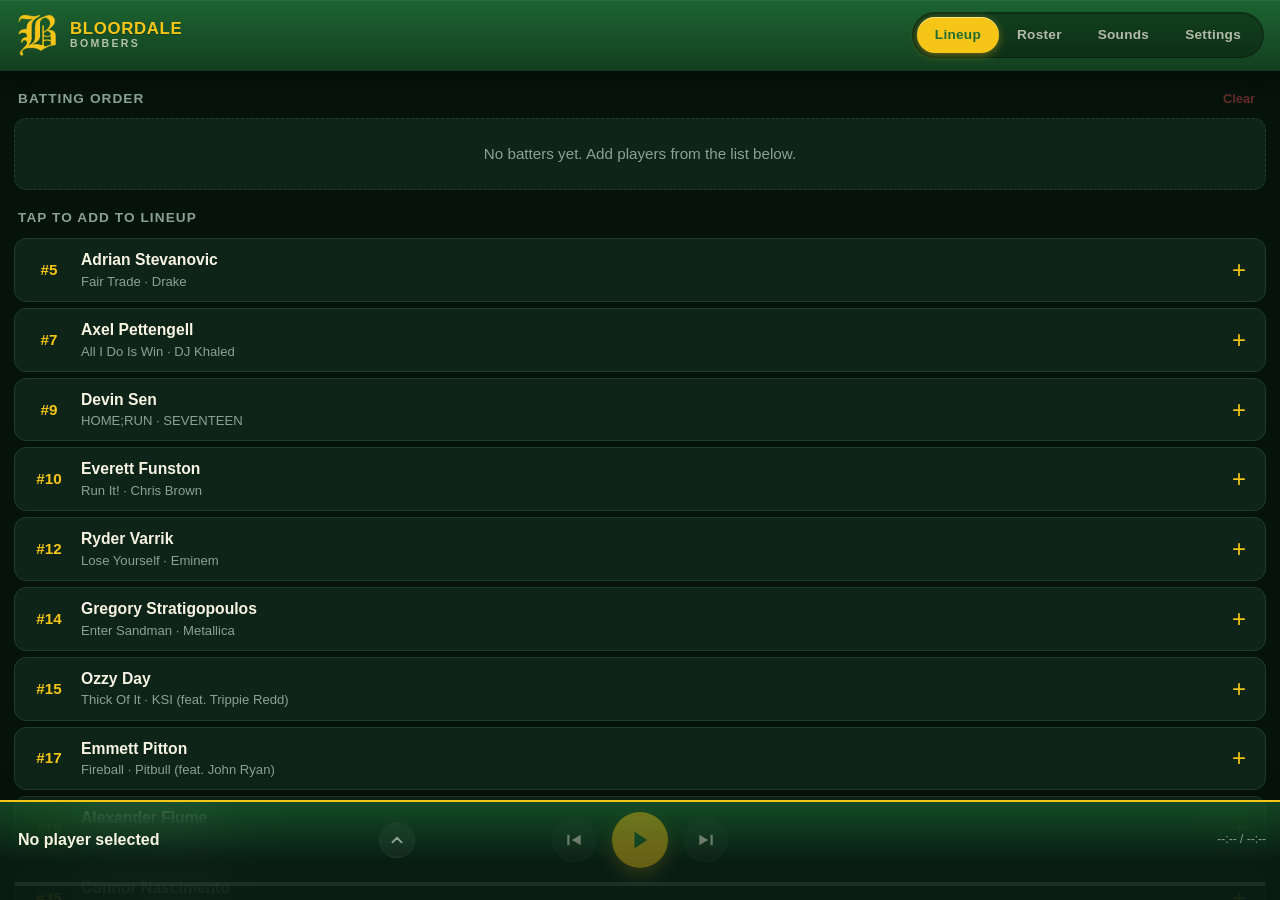
==== commit 9c72b91f: "Test the mechanism, not the property: fix ducking on iOS Safari The last fix routed the walk-up thro" ====
--- a/index.html
+++ b/index.html
@@ -31,7 +31,7 @@
   <meta name="twitter:description" content="Announcements + walk-up music for every batter, every at-bat.">
   <meta name="twitter:image" content="https://mfiume.github.io/walkup-music/og-image.png?v=1">
 
-  <link rel="stylesheet" href="styles.css?v=36">
+  <link rel="stylesheet" href="styles.css?v=37">
   <style>
     /* Critical: hide non-active views even if external CSS is stale/uncached */
     .view { display: none; }
@@ -181,6 +181,7 @@
           <span class="settings-opt-desc">Announcement plays first; music ducks in under the tail and takes over at the end.</span>
         </button>
       </div>
+      <p class="settings-desc settings-warn" id="duck-note" hidden>This phone won't let the app lower the music, so the song waits for the announcement to finish instead of playing underneath it.</p>
 
       <h3 style="margin-top:28px">Songs</h3>
       <p class="settings-desc">Give each player up to three walk-up songs, then switch between them here or from the full-screen player during the game.</p>
@@ -301,6 +302,6 @@
     </div>
   </div>
 
-  <script src="app.js?v=54"></script>
+  <script src="app.js?v=55"></script>
 </body>
 </html>
--- a/styles.css
+++ b/styles.css
@@ -1635,6 +1635,15 @@
   margin-top: 4px;
 }
 
+/* Shown only when the device can't do what the mode above describes. */
+.settings-warn {
+  color: var(--accent);
+  border-left: 2px solid rgba(var(--accent-rgb), 0.5);
+  padding-left: 10px;
+  margin-top: 10px;
+}
+.settings-warn[hidden] { display: none; }
+
 /* === Sounds view ============================================================
    Three cards, ordered by how much they get used and each folding shut so the
    one in play can sit at the top of the screen. The soundboard comes first: it
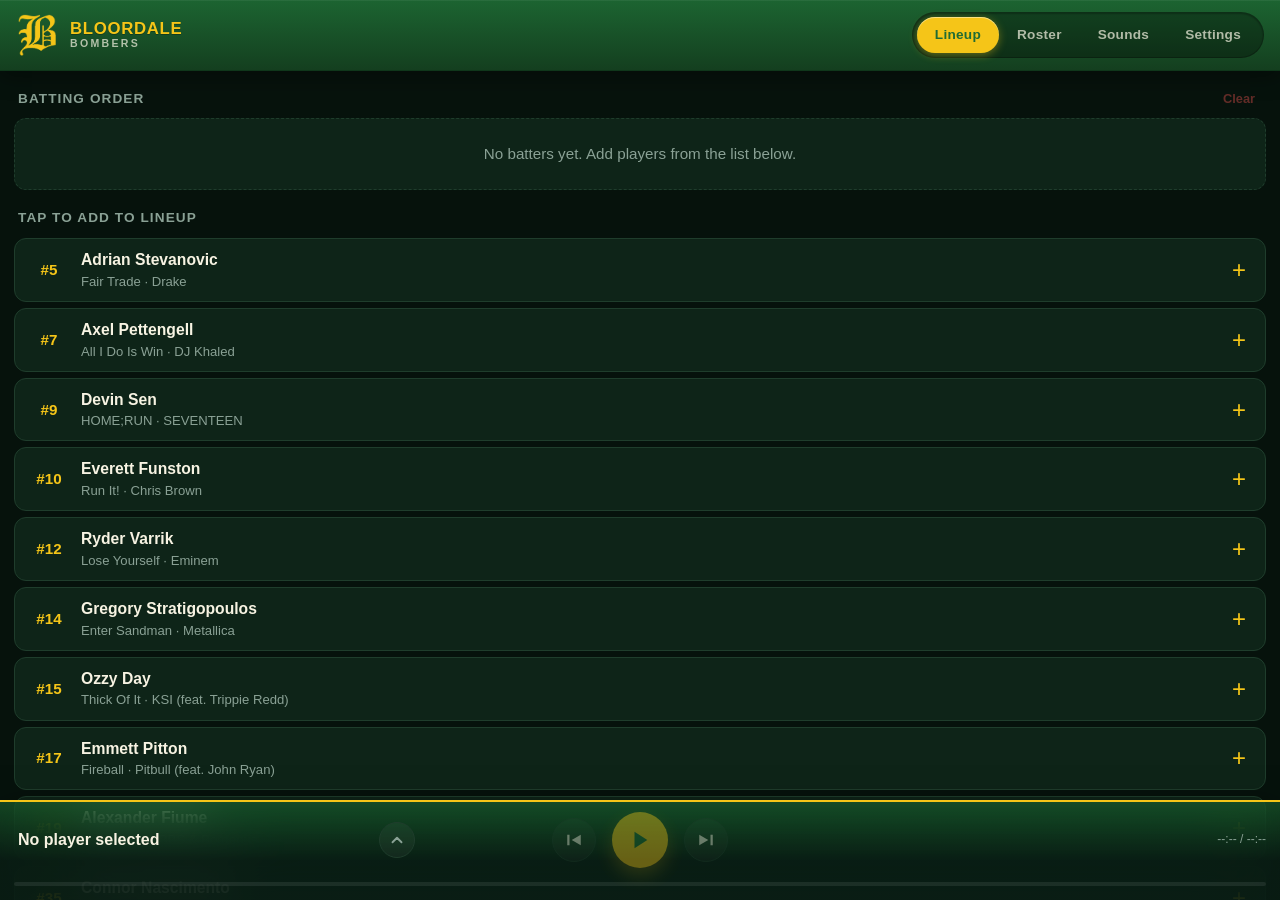
==== commit 42dfd372: "Mix each at-bat into one clip instead of riding levels live The app played two elements at once and " ====
--- a/index.html
+++ b/index.html
@@ -181,7 +181,6 @@
           <span class="settings-opt-desc">Announcement plays first; music ducks in under the tail and takes over at the end.</span>
         </button>
       </div>
-      <p class="settings-desc settings-warn" id="duck-note" hidden>This phone won't let the app lower the music, so the song waits for the announcement to finish instead of playing underneath it.</p>
 
       <h3 style="margin-top:28px">Songs</h3>
       <p class="settings-desc">Give each player up to three walk-up songs, then switch between them here or from the full-screen player during the game.</p>
@@ -302,6 +301,6 @@
     </div>
   </div>
 
-  <script src="app.js?v=55"></script>
+  <script src="app.js?v=57"></script>
 </body>
 </html>
--- a/styles.css
+++ b/styles.css
@@ -1635,15 +1635,6 @@
   margin-top: 4px;
 }
 
-/* Shown only when the device can't do what the mode above describes. */
-.settings-warn {
-  color: var(--accent);
-  border-left: 2px solid rgba(var(--accent-rgb), 0.5);
-  padding-left: 10px;
-  margin-top: 10px;
-}
-.settings-warn[hidden] { display: none; }
-
 /* === Sounds view ============================================================
    Three cards, ordered by how much they get used and each folding shut so the
    one in play can sit at the top of the screen. The soundboard comes first: it
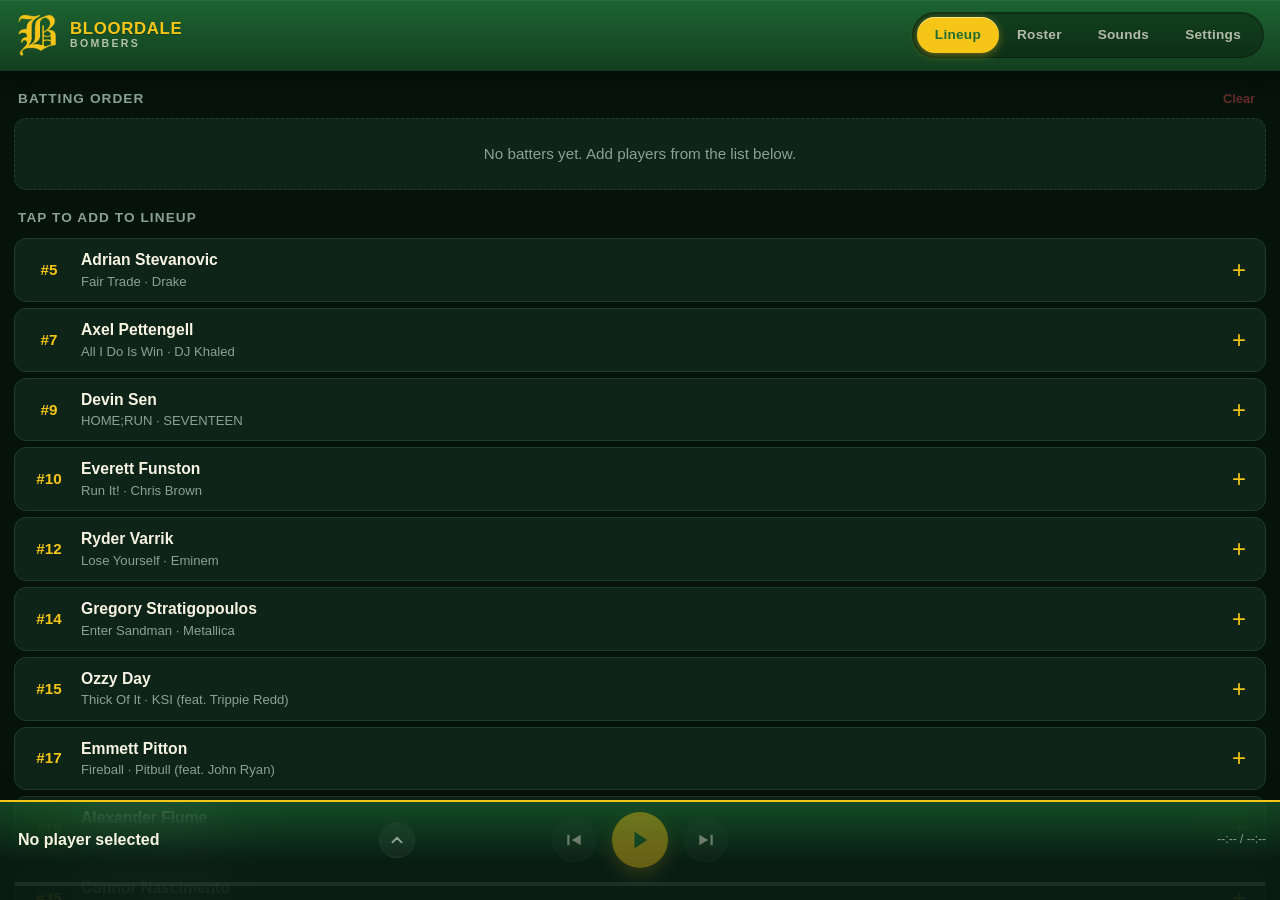
==== commit d3e9a513: "Add five stadium organ pieces to the soundboard Boom Chick (12s), Ta Da! (19s), Let's Go! on the lar" ====
--- a/index.html
+++ b/index.html
@@ -301,6 +301,6 @@
     </div>
   </div>
 
-  <script src="app.js?v=57"></script>
+  <script src="app.js?v=58"></script>
 </body>
 </html>
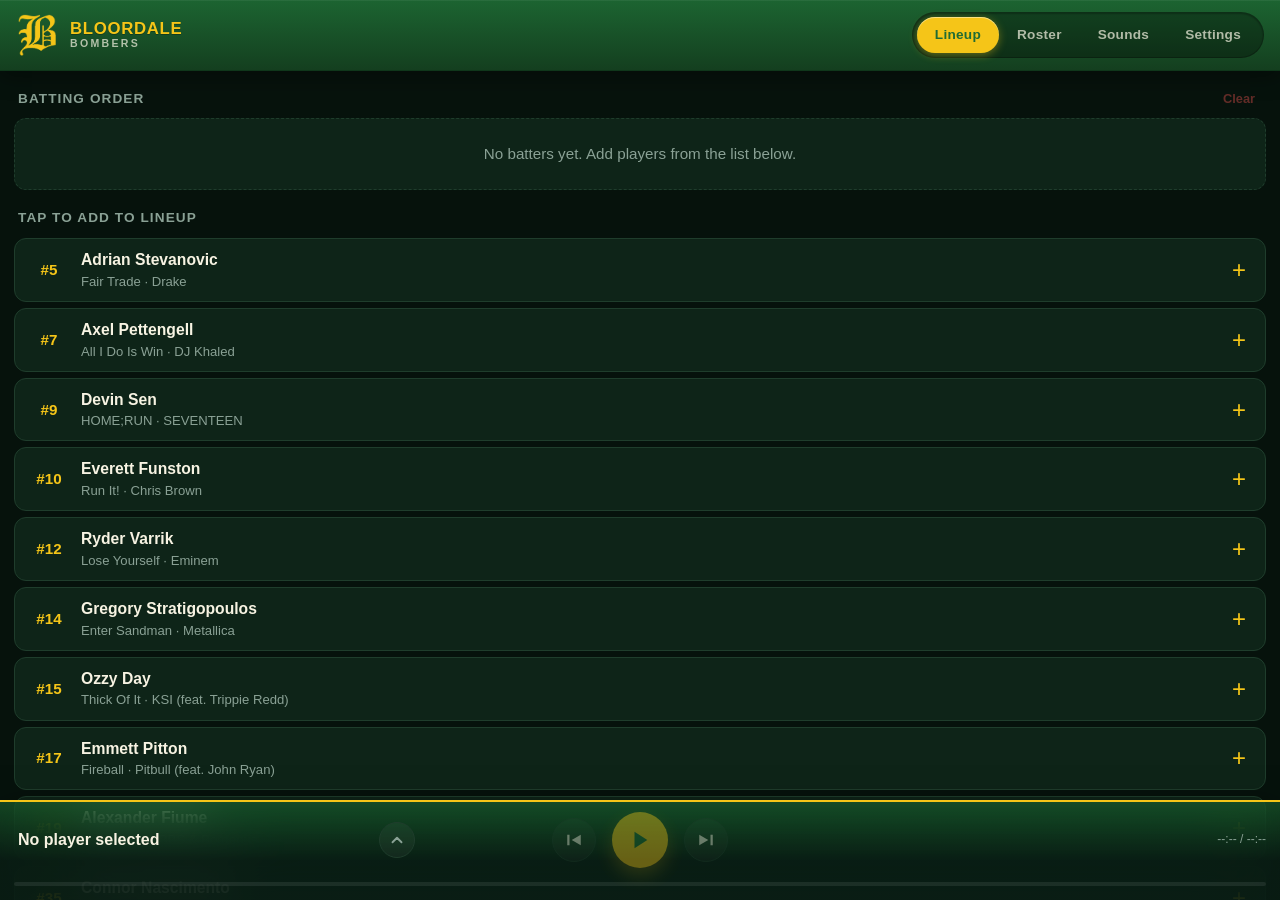
==== commit 3a12e254: "Bring the bed up 3 dB under the announcement Marc heard it as a touch thin on the field. The duck go" ====
--- a/index.html
+++ b/index.html
@@ -301,6 +301,6 @@
     </div>
   </div>
 
-  <script src="app.js?v=58"></script>
+  <script src="app.js?v=59"></script>
 </body>
 </html>
